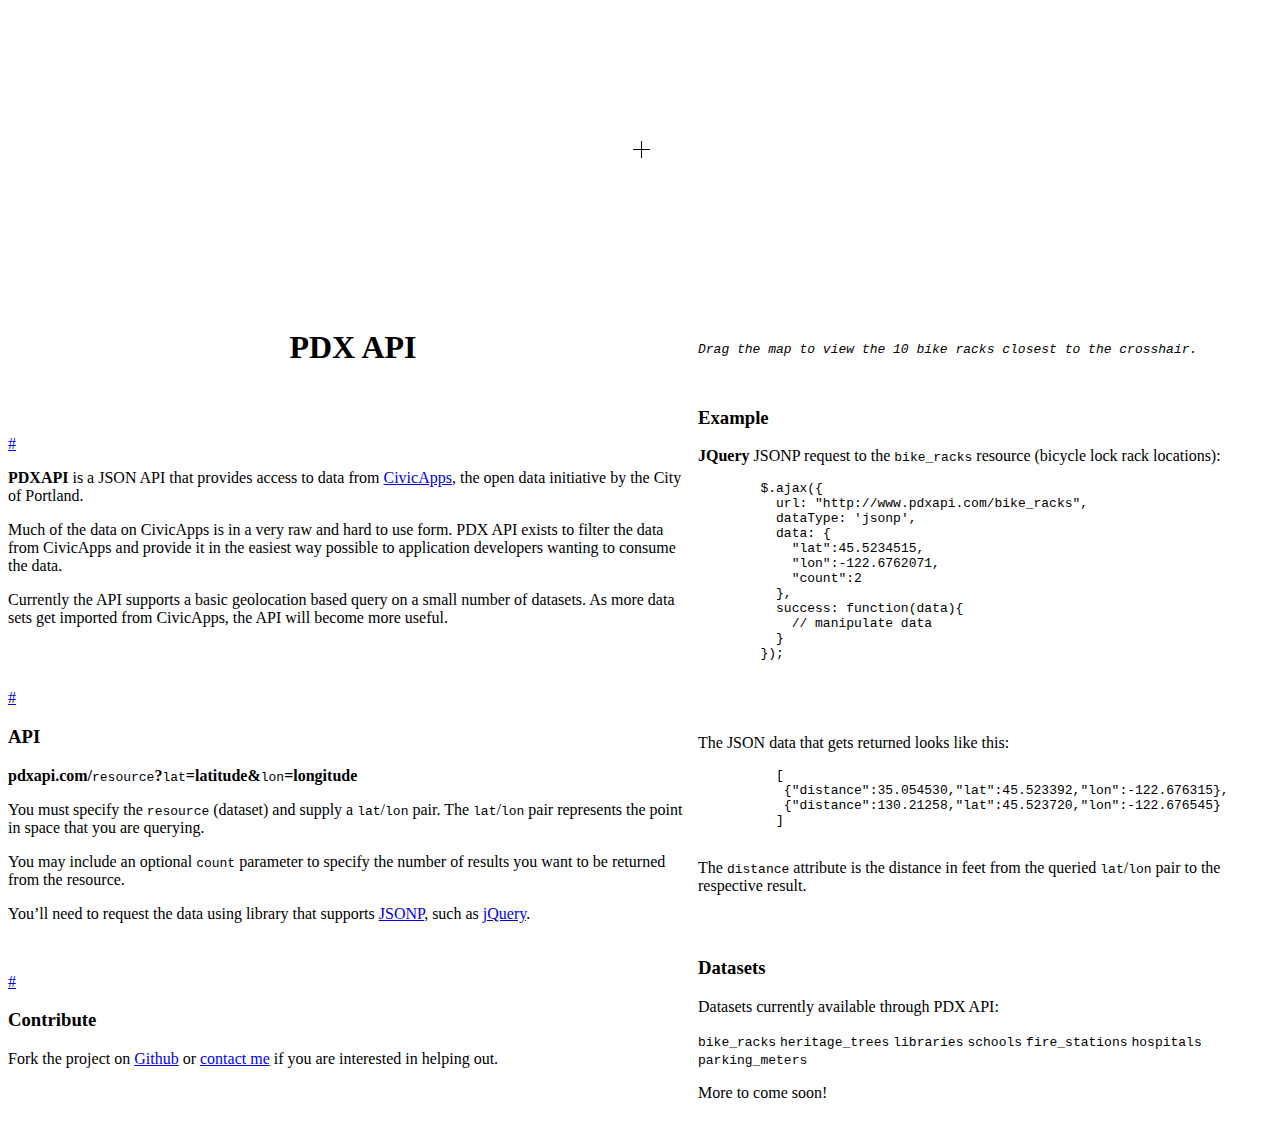
==== html/index.html @ 3007b549 "adding wkt2geojson utility" ====
<!DOCTYPE html>
<html>
<head>
  <title>PDX API</title>
  <script type="text/javascript" src="http://www.google.com/jsapi?key=ABQIAAAAUXDSXET8IRGdgHP9FpGw5BT-fVzUWGS_eJ2ZLPBO_6yPqTi0vhQKAzahOrduDq0xQk09GR-UP3Jgcg"></script>
  <script type="text/javascript">
    google.load("jquery", '1.3');
    google.load("maps", "2.x");
  </script>
  <script type="text/javascript" charset="utf-8" src="pdxapi.js"></script>
  <link rel="stylesheet" href="http://jashkenas.github.com/docco/resources/docco.css">
  <style type="text/css">
    #map {
      width: 100%;
      height: 300px; }

    #crosshair {
      position: absolute;
      top: 140px;
      height: 19px;
      width: 19px;
      left: 50%;
      margin-left: -8px;
      display: block;
      background: url(crosshair.gif);
      background-position: center center;
      background-repeat: no-repeat; }
  </style>
</head>
<body>
<div id='container'>
  <div id="background"></div>
  <table cellspacing=0 cellpadding=0>
  <thead>
    <div id="map"></div>
    <div id="crosshair"></div>
    <tr>
      <th class=docs><h1>PDX API</h1></th>
      <td class=code>
        <code><i>Drag the map to view the 10 bike racks closest to the crosshair.</i></code>
      </td>
    </tr>
  </thead>
  <tbody>
    <tr id='section-1'>
      <td class=docs>
        <div class="octowrap">
          <a class="octothorpe" href="#section-1">#</a>
        </div>
        <p> <strong>PDXAPI</strong> is a JSON API that provides access to data from <a         href="http://www.civicapps.org">CivicApps</a>,
         the open data initiative by the City of Portland.</p>
        <p> Much of the data on CivicApps is in a very raw and hard to use form.
         PDX API exists to filter the data from CivicApps and provide it in the
         easiest way possible to application developers wanting to consume the data.</p>
        <p> Currently the API supports a basic geolocation based query on a small
         number of datasets. As more data sets get imported from CivicApps,
         the API will become more useful.</p>
      </td>
      <td class=code>
        <h3>Example</h3>
        <p> <strong>JQuery</strong> JSONP request to the <code>bike_racks</code> resource (bicycle lock rack locations):</p>
        <div class='highlight'><pre>
        <span class="nx">$</span><span class="p">.</span><span class="nx">ajax</span><span class="p">({</span>
          <span class="nx">url</span><span class="o">:</span> <span class="s2">&quot;http://www.pdxapi.com/bike_racks&quot;</span><span class="o">,</span>
          <span class="nx">dataType</span><span class="o">:</span> <span class="s1">&#39;jsonp&#39;</span><span class="o">,</span>
          <span class="nx">data</span><span class="o">:</span> <span class="p">{</span>
            <span class="s2">&quot;lat&quot;</span><span class="o">:</span><span class="mf">45.5234515</span><span class="o">,</span>
            <span class="s2">&quot;lon&quot;</span><span class="o">:-</span><span class="mf">122.6762071</span><span class="o">,</span>
            <span class="s2">&quot;count&quot;</span><span class="o">:</span><span class="mi">2</span>
          <span class="p">}</span><span class="o">,</span>
          <span class="nx">success</span><span class="o">:</span> <span class="kd">function</span><span class="p">(</span><span class="nx">data</span><span class="p">){</span>
            <span class="c">// manipulate data</span>
          <span class="p">}</span>
        <span class="p">});</span>
        </pre></div>
      </td>
    </tr>
    <tr id='section-2'>
      <td class=docs>
        <div class="octowrap">
          <a class="octothorpe" href="#section-2">#</a>
        <h3>API</h3>
        <p> <strong>pdxapi.com/</strong><code>resource</code><strong>?</strong><code>lat</code><strong>=latitude&amp;</strong><code>lon</code><strong>=longitude</strong></p>
        <p> You must specify the <code>resource</code> (dataset) and supply a <code>lat</code>/<code>lon</code> pair.
         The <code>lat</code>/<code>lon</code> pair represents the point in space that you are querying.</p>
        <p> You may include an optional <code>count</code> parameter to specify the number
         of results you want to be returned from the resource.</p>
        <p> You&rsquo;ll need to request the data using library that supports <a href="http://en.wikipedia.org/wiki/JSON#JSONP">JSONP</a>,
         such as <a href="http://api.jquery.com/jQuery.getJSON/">jQuery</a>.</p>
         </div>
      </td>
      <td class=code>
        <p> The JSON data that gets returned looks like this:</p>
        <div class="highlight">
        <pre>
          <span class="p">[</span>
           <span class="p">{</span><span class="s2">&quot;distance&quot;</span><span class="o">:</span><span class="mf">35.054530</span><span class="o">,</span><span class="s2">&quot;lat&quot;</span><span class="o">:</span><span class="mf">45.523392</span><span class="o">,</span><span class="s2">&quot;lon&quot;</span><span class="o">:</span><span class="mf">-122.676315</span><span class="p">}</span><span class="o">,</span>
           <span class="p">{</span><span class="s2">&quot;distance&quot;</span><span class="o">:</span><span class="mf">130.21258</span><span class="o">,</span><span class="s2">&quot;lat&quot;</span><span class="o">:</span><span class="mf">45.523720</span><span class="o">,</span><span class="s2">&quot;lon&quot;</span><span class="o">:</span><span class="mf">-122.676545</span><span class="p">}</span>
          <span class="p">]</span>
        </pre>
        </div>
        <p> The <code>distance</code> attribute is the distance in feet from the queried 
          <code>lat</code>/<code>lon</code> pair to the respective result.</p>
      </td>
    </tr>
    <tr id='section-3'>
      <td class=docs>
        <div class="octowrap">
          <a class="octothorpe" href="#section-3">#</a>
          <h3>Contribute</h3>
          <p> Fork the project on <a href="http://github.com/maxogden/pdxapi">Github</a>
           or <a href="http://www.maxogden.com">contact me</a> if you are interested in helping out.</p>
          </div>
          
        </div>
      </td>
      <td class=code>
        <h3>Datasets</h3>
        <p> Datasets currently available through PDX API:</p>
        <p> <code>bike_racks</code> <code>heritage_trees</code> <code>libraries</code> <code>schools</code> <code>fire_stations</code> <code>hospitals</code> <code>parking_meters</code>
        </p>
        <p> More to come soon!</p>
      </td>
    </tr>
    </table>
</div>
<script type="text/javascript">
  var gaJsHost = (("https:" == document.location.protocol) ? "https://ssl." : "http://www.");
  document.write(unescape("%3Cscript src='" + gaJsHost + "google-analytics.com/ga.js' type='text/javascript'%3E%3C/script%3E"));
</script>
<script type="text/javascript">
  try {
  var pageTracker = _gat._getTracker("UA-15477568-1");
  pageTracker._trackPageview();
  } catch(err) {}
</script>
</body>
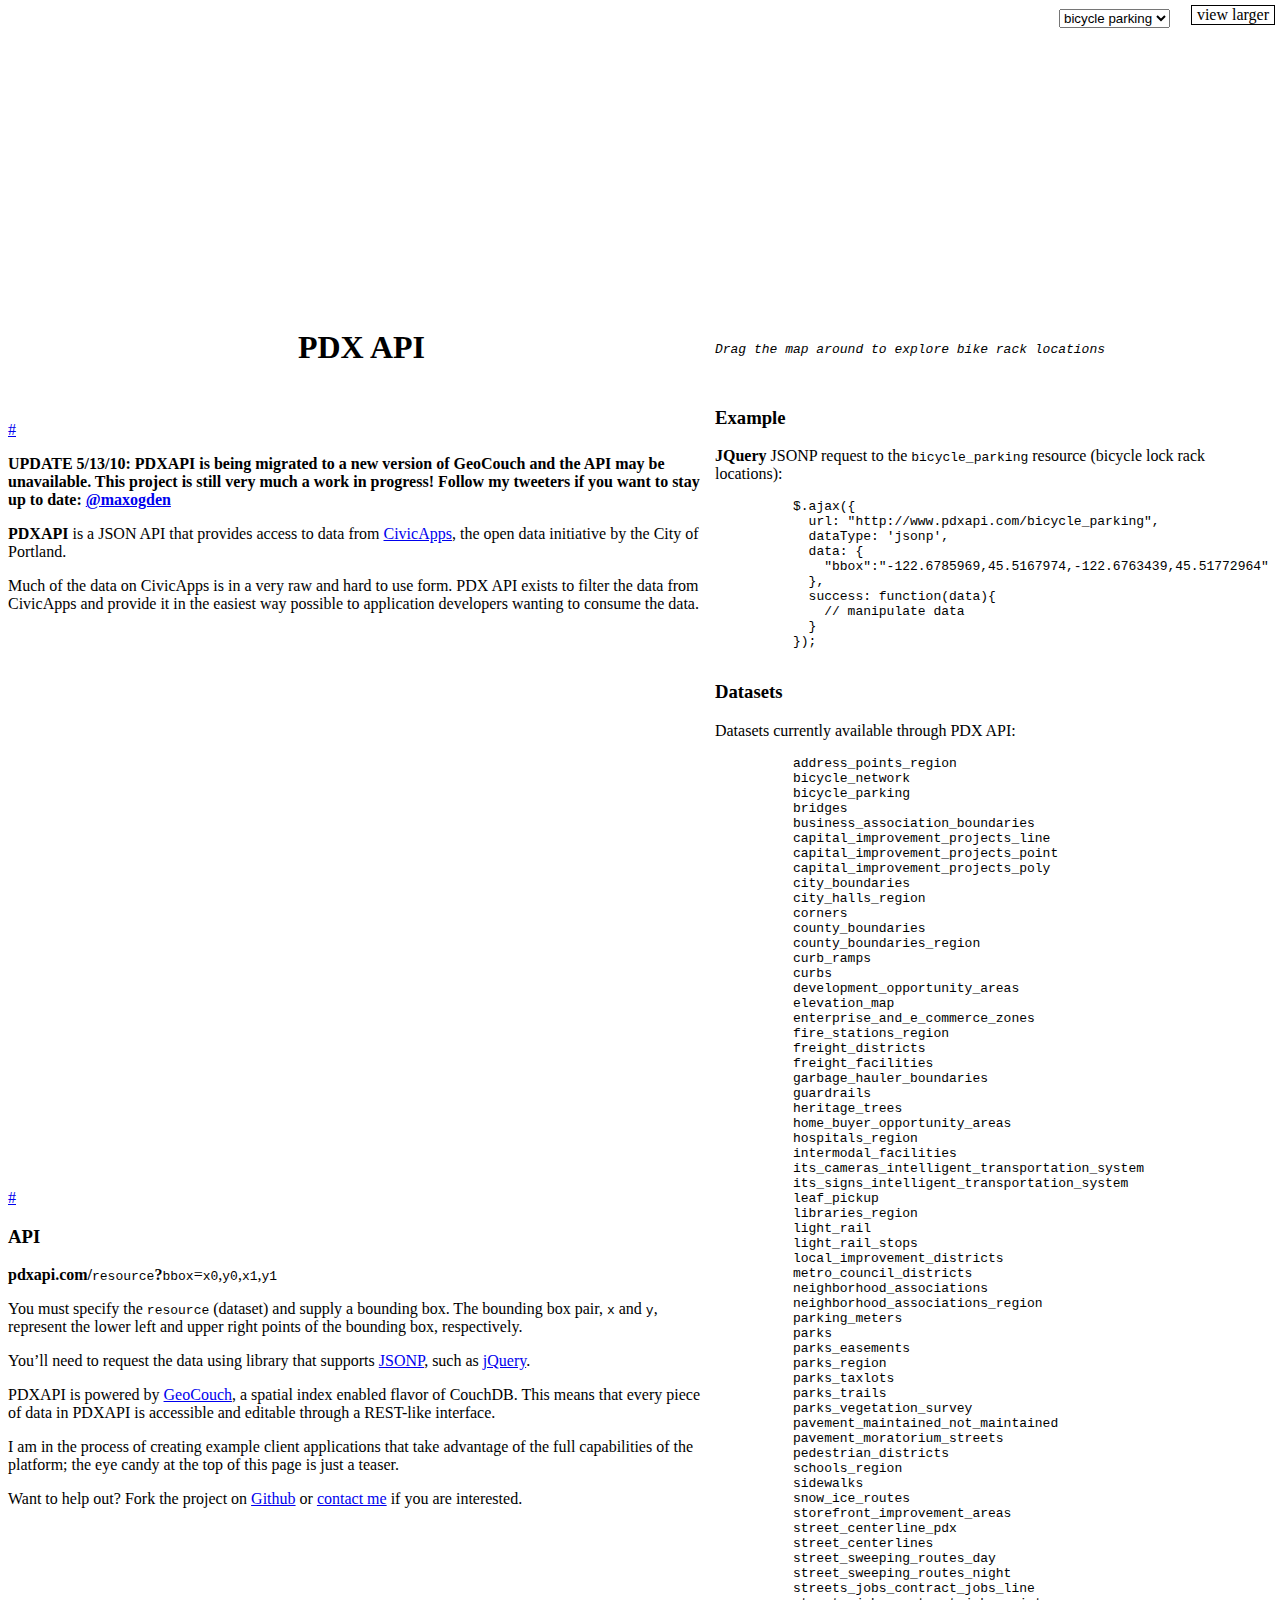
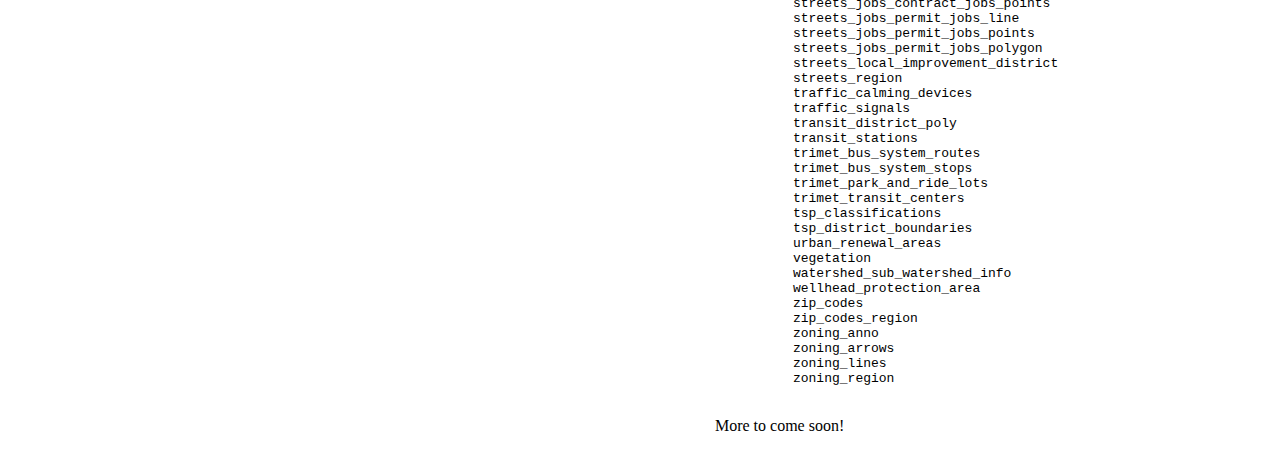
==== commit 108d5366: "refactored geojson logic into pdxapi geofunctions class" ====
--- a/html/index.html
+++ b/html/index.html
@@ -13,18 +13,27 @@
     #map {
       width: 100%;
       height: 300px; }
-
-    #crosshair {
+      
+    .map_button {
+      z-index: 666;
+      background-color: #FFF;
+      border: 1px solid #000;
       position: absolute;
-      top: 140px;
-      height: 19px;
-      width: 19px;
-      left: 50%;
-      margin-left: -8px;
-      display: block;
-      background: url(crosshair.gif);
-      background-position: center center;
-      background-repeat: no-repeat; }
+      padding: 0px 5px;
+      top: 5px;
+      right: 5px;
+      cursor:hand;
+      cursor:pointer;
+    }
+    .map_button:active{
+      top: 6px;
+    }
+    #dataset {
+      position: absolute;
+      top: 9px;
+      right: 110px;
+    }
+    
   </style>
 </head>
 <body>
@@ -33,11 +42,20 @@
   <table cellspacing=0 cellpadding=0>
   <thead>
     <div id="map"></div>
-    <div id="crosshair"></div>
+    <select id="dataset">
+      <option value='bicycle_parking'      >bicycle parking</option>
+      <option value='fire_stations_region' >fire stations</option>
+      <option value='city_halls_region'    >city halls</option>
+      <option value='hospitals_region'     >hospitals</option>
+      <option value='light_rail_stops'     >light rail stops</option>
+      <option value='schools_region'       >schools</option>
+      <option value='libraries_region'     >libraries</option>
+    </select>
+    <div id="fullscreen" class="map_button">view larger</div>
     <tr>
       <th class=docs><h1>PDX API</h1></th>
       <td class=code>
-        <code><i>Drag the map to view the 10 bike racks closest to the crosshair.</i></code>
+        <code><i>Drag the map around to explore bike rack locations</i></code>
       </td>
     </tr>
   </thead>
@@ -47,31 +65,27 @@
         <div class="octowrap">
           <a class="octothorpe" href="#section-1">#</a>
         </div>
-        <p> <strong>PDXAPI</strong> is a JSON API that provides access to data from <a         href="http://www.civicapps.org">CivicApps</a>,
+        <p><strong>UPDATE 5/13/10: PDXAPI is being migrated to a new version of GeoCouch and the API may be unavailable. This project is still very much a work in progress! Follow my tweeters if you want to stay up to date: <a href='http://www.twitter.com/maxogden'>@maxogden</a></strong></p>
+        <p> <strong>PDXAPI</strong> is a JSON API that provides access to data from <a href="http://www.civicapps.org">CivicApps</a>,
          the open data initiative by the City of Portland.</p>
         <p> Much of the data on CivicApps is in a very raw and hard to use form.
          PDX API exists to filter the data from CivicApps and provide it in the
          easiest way possible to application developers wanting to consume the data.</p>
-        <p> Currently the API supports a basic geolocation based query on a small
-         number of datasets. As more data sets get imported from CivicApps,
-         the API will become more useful.</p>
       </td>
       <td class=code>
         <h3>Example</h3>
-        <p> <strong>JQuery</strong> JSONP request to the <code>bike_racks</code> resource (bicycle lock rack locations):</p>
+        <p> <strong>JQuery</strong> JSONP request to the <code>bicycle_parking</code> resource (bicycle lock rack locations):</p>
         <div class='highlight'><pre>
-        <span class="nx">$</span><span class="p">.</span><span class="nx">ajax</span><span class="p">({</span>
-          <span class="nx">url</span><span class="o">:</span> <span class="s2">&quot;http://www.pdxapi.com/bike_racks&quot;</span><span class="o">,</span>
-          <span class="nx">dataType</span><span class="o">:</span> <span class="s1">&#39;jsonp&#39;</span><span class="o">,</span>
-          <span class="nx">data</span><span class="o">:</span> <span class="p">{</span>
-            <span class="s2">&quot;lat&quot;</span><span class="o">:</span><span class="mf">45.5234515</span><span class="o">,</span>
-            <span class="s2">&quot;lon&quot;</span><span class="o">:-</span><span class="mf">122.6762071</span><span class="o">,</span>
-            <span class="s2">&quot;count&quot;</span><span class="o">:</span><span class="mi">2</span>
-          <span class="p">}</span><span class="o">,</span>
-          <span class="nx">success</span><span class="o">:</span> <span class="kd">function</span><span class="p">(</span><span class="nx">data</span><span class="p">){</span>
-            <span class="c">// manipulate data</span>
-          <span class="p">}</span>
-        <span class="p">});</span>
+          <span class="nx">$</span><span class="p">.</span><span class="nx">ajax</span><span class="p">({</span>
+            <span class="nx">url</span><span class="o">:</span> <span class="s2">&quot;http://www.pdxapi.com/bicycle_parking&quot;</span><span class="p">,</span>
+            <span class="nx">dataType</span><span class="o">:</span> <span class="s1">&#39;jsonp&#39;</span><span class="p">,</span>
+            <span class="nx">data</span><span class="o">:</span> <span class="p">{</span>
+              <span class="s2">&quot;bbox&quot;</span><span class="o">:</span><span class="s2">&quot;-122.6785969,45.5167974,-122.6763439,45.51772964&quot;</span>
+            <span class="p">},</span>
+            <span class="nx">success</span><span class="o">:</span> <span class="kd">function</span><span class="p">(</span><span class="nx">data</span><span class="p">){</span>
+              <span class="c1">// manipulate data</span>
+            <span class="p">}</span>
+          <span class="p">});</span></pre>
         </pre></div>
       </td>
     </tr>
@@ -80,58 +94,109 @@
         <div class="octowrap">
           <a class="octothorpe" href="#section-2">#</a>
         <h3>API</h3>
-        <p> <strong>pdxapi.com/</strong><code>resource</code><strong>?</strong><code>lat</code><strong>=latitude&amp;</strong><code>lon</code><strong>=longitude</strong></p>
-        <p> You must specify the <code>resource</code> (dataset) and supply a <code>lat</code>/<code>lon</code> pair.
-         The <code>lat</code>/<code>lon</code> pair represents the point in space that you are querying.</p>
-        <p> You may include an optional <code>count</code> parameter to specify the number
-         of results you want to be returned from the resource.</p>
+        <p> <strong>pdxapi.com/</strong><code>resource</code><strong>?</strong><code>bbox</code>=<code>x0</code>,<code>y0</code>,<code>x1</code>,<code>y1</code></p>
+        <p> You must specify the <code>resource</code> (dataset) and supply a bounding box.
+         The bounding box pair, <code>x</code> and <code>y</code>, represent the lower left and upper right points of the bounding box, respectively.</p>
         <p> You&rsquo;ll need to request the data using library that supports <a href="http://en.wikipedia.org/wiki/JSON#JSONP">JSONP</a>,
          such as <a href="http://api.jquery.com/jQuery.getJSON/">jQuery</a>.</p>
          </div>
-      </td>
-      <td class=code>
-        <p> The JSON data that gets returned looks like this:</p>
-        <div class="highlight">
-        <pre>
-          <span class="p">[</span>
-           <span class="p">{</span><span class="s2">&quot;distance&quot;</span><span class="o">:</span><span class="mf">35.054530</span><span class="o">,</span><span class="s2">&quot;lat&quot;</span><span class="o">:</span><span class="mf">45.523392</span><span class="o">,</span><span class="s2">&quot;lon&quot;</span><span class="o">:</span><span class="mf">-122.676315</span><span class="p">}</span><span class="o">,</span>
-           <span class="p">{</span><span class="s2">&quot;distance&quot;</span><span class="o">:</span><span class="mf">130.21258</span><span class="o">,</span><span class="s2">&quot;lat&quot;</span><span class="o">:</span><span class="mf">45.523720</span><span class="o">,</span><span class="s2">&quot;lon&quot;</span><span class="o">:</span><span class="mf">-122.676545</span><span class="p">}</span>
-          <span class="p">]</span>
-        </pre>
-        </div>
-        <p> The <code>distance</code> attribute is the distance in feet from the queried 
-          <code>lat</code>/<code>lon</code> pair to the respective result.</p>
-      </td>
-    </tr>
-    <tr id='section-3'>
-      <td class=docs>
-        <div class="octowrap">
-          <a class="octothorpe" href="#section-3">#</a>
-          <h3>Contribute</h3>
-          <p> Fork the project on <a href="http://github.com/maxogden/pdxapi">Github</a>
-           or <a href="http://www.maxogden.com">contact me</a> if you are interested in helping out.</p>
-          </div>
-          
-        </div>
+         <p>PDXAPI is powered by <a href="http://www.github.com/vmx/couchdb">GeoCouch</a>, a spatial index enabled flavor of CouchDB. This means that every piece of data in PDXAPI is accessible and editable through a REST-like interface.</p> 
+         <p>I am in the process of creating example client applications that take advantage of the full capabilities of the platform; the eye candy at the top of this page is just a teaser.</p>
+         <p> Want to help out? Fork the project on <a href="http://github.com/maxogden/pdxapi">Github</a>
+          or <a href="http://www.maxogden.com">contact me</a> if you are interested.</p>
       </td>
       <td class=code>
         <h3>Datasets</h3>
         <p> Datasets currently available through PDX API:</p>
-        <p> <code>bike_racks</code> <code>heritage_trees</code> <code>libraries</code> <code>schools</code> <code>fire_stations</code> <code>hospitals</code> <code>parking_meters</code>
+        <p> 
+          <pre>
+          address_points_region
+          bicycle_network
+          bicycle_parking
+          bridges
+          business_association_boundaries
+          capital_improvement_projects_line
+          capital_improvement_projects_point
+          capital_improvement_projects_poly
+          city_boundaries
+          city_halls_region
+          corners
+          county_boundaries
+          county_boundaries_region
+          curb_ramps
+          curbs
+          development_opportunity_areas
+          elevation_map
+          enterprise_and_e_commerce_zones
+          fire_stations_region
+          freight_districts
+          freight_facilities
+          garbage_hauler_boundaries
+          guardrails
+          heritage_trees
+          home_buyer_opportunity_areas
+          hospitals_region
+          intermodal_facilities
+          its_cameras_intelligent_transportation_system
+          its_signs_intelligent_transportation_system
+          leaf_pickup
+          libraries_region
+          light_rail
+          light_rail_stops
+          local_improvement_districts
+          metro_council_districts
+          neighborhood_associations
+          neighborhood_associations_region
+          parking_meters
+          parks
+          parks_easements
+          parks_region
+          parks_taxlots
+          parks_trails
+          parks_vegetation_survey
+          pavement_maintained_not_maintained
+          pavement_moratorium_streets
+          pedestrian_districts
+          schools_region
+          sidewalks
+          snow_ice_routes
+          storefront_improvement_areas
+          street_centerline_pdx
+          street_centerlines
+          street_sweeping_routes_day
+          street_sweeping_routes_night
+          streets_jobs_contract_jobs_line
+          streets_jobs_contract_jobs_points
+          streets_jobs_permit_jobs_line
+          streets_jobs_permit_jobs_points
+          streets_jobs_permit_jobs_polygon
+          streets_local_improvement_district
+          streets_region
+          traffic_calming_devices
+          traffic_signals
+          transit_district_poly
+          transit_stations
+          trimet_bus_system_routes
+          trimet_bus_system_stops
+          trimet_park_and_ride_lots
+          trimet_transit_centers
+          tsp_classifications
+          tsp_district_boundaries
+          urban_renewal_areas
+          vegetation
+          watershed_sub_watershed_info
+          wellhead_protection_area
+          zip_codes
+          zip_codes_region
+          zoning_anno
+          zoning_arrows
+          zoning_lines
+          zoning_region
+          </pre>
         </p>
         <p> More to come soon!</p>
       </td>
     </tr>
     </table>
 </div>
-<script type="text/javascript">
-  var gaJsHost = (("https:" == document.location.protocol) ? "https://ssl." : "http://www.");
-  document.write(unescape("%3Cscript src='" + gaJsHost + "google-analytics.com/ga.js' type='text/javascript'%3E%3C/script%3E"));
-</script>
-<script type="text/javascript">
-  try {
-  var pageTracker = _gat._getTracker("UA-15477568-1");
-  pageTracker._trackPageview();
-  } catch(err) {}
-</script>
 </body>
